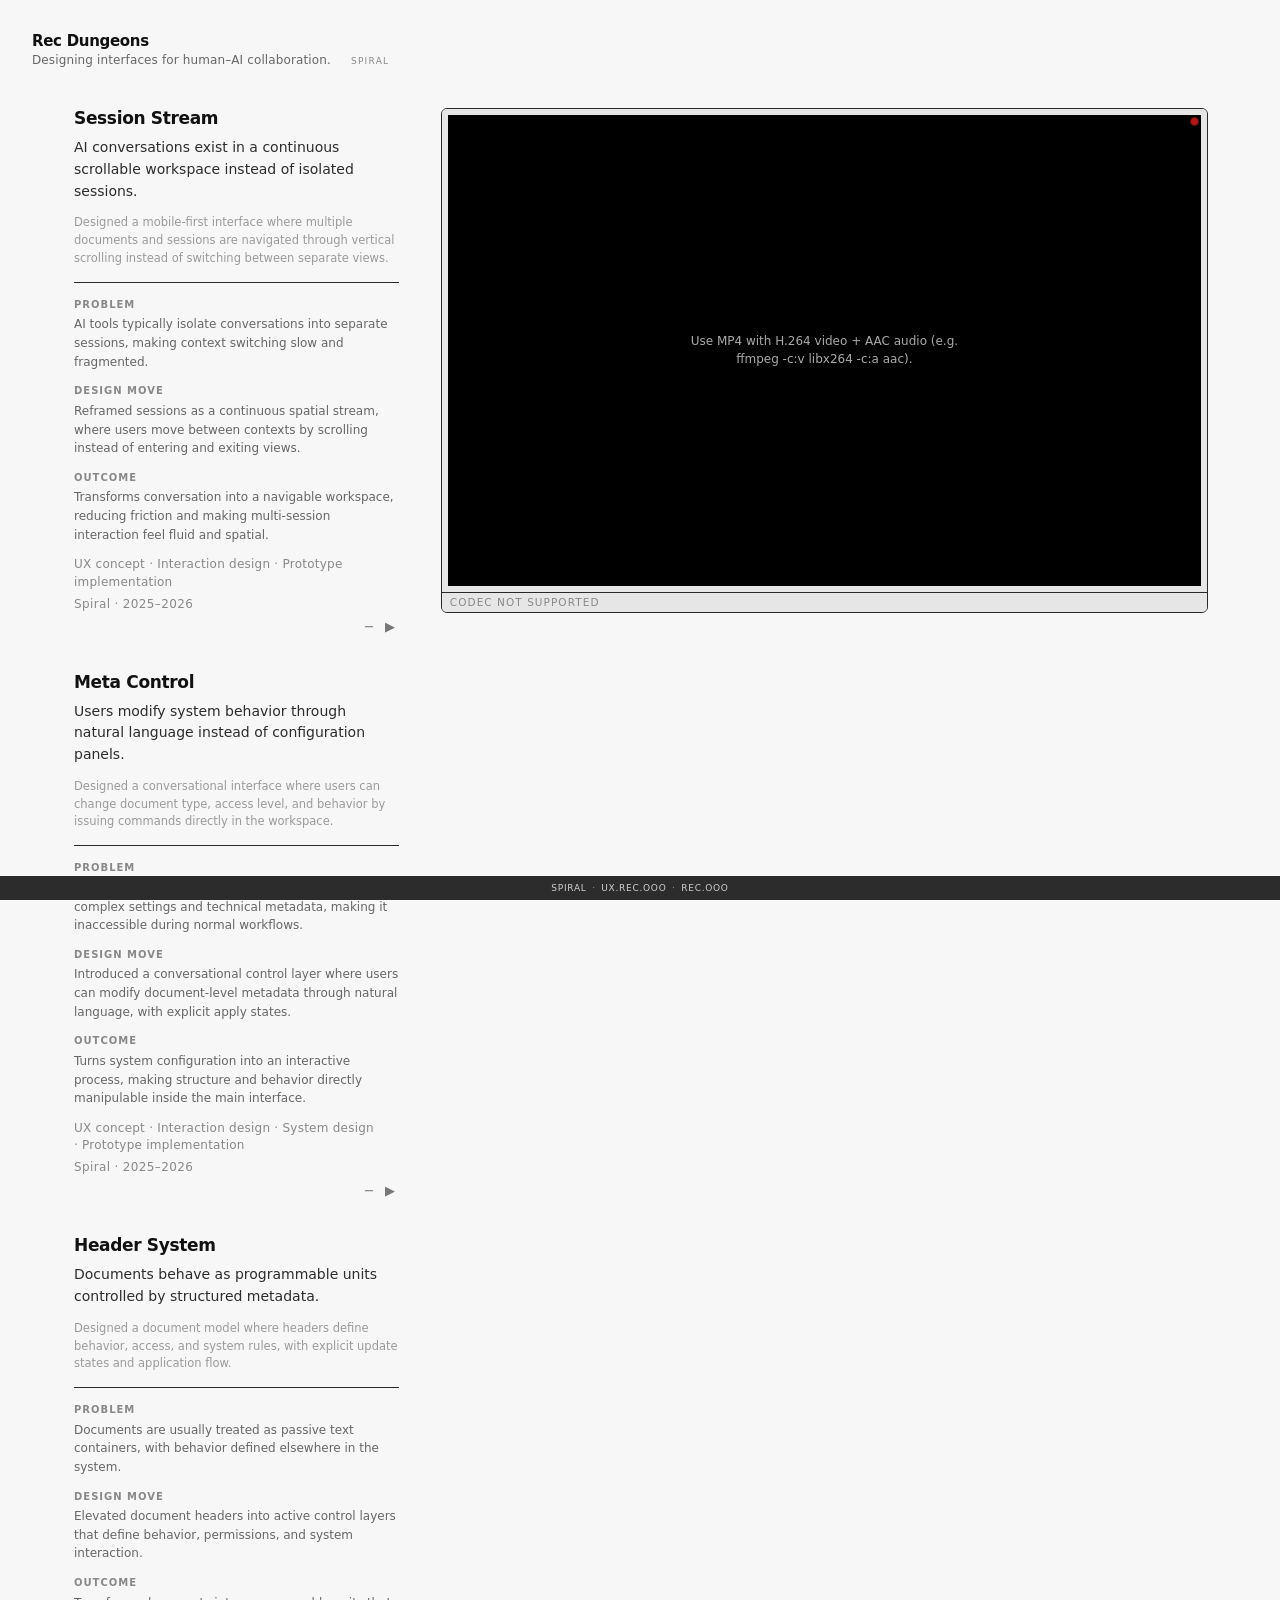
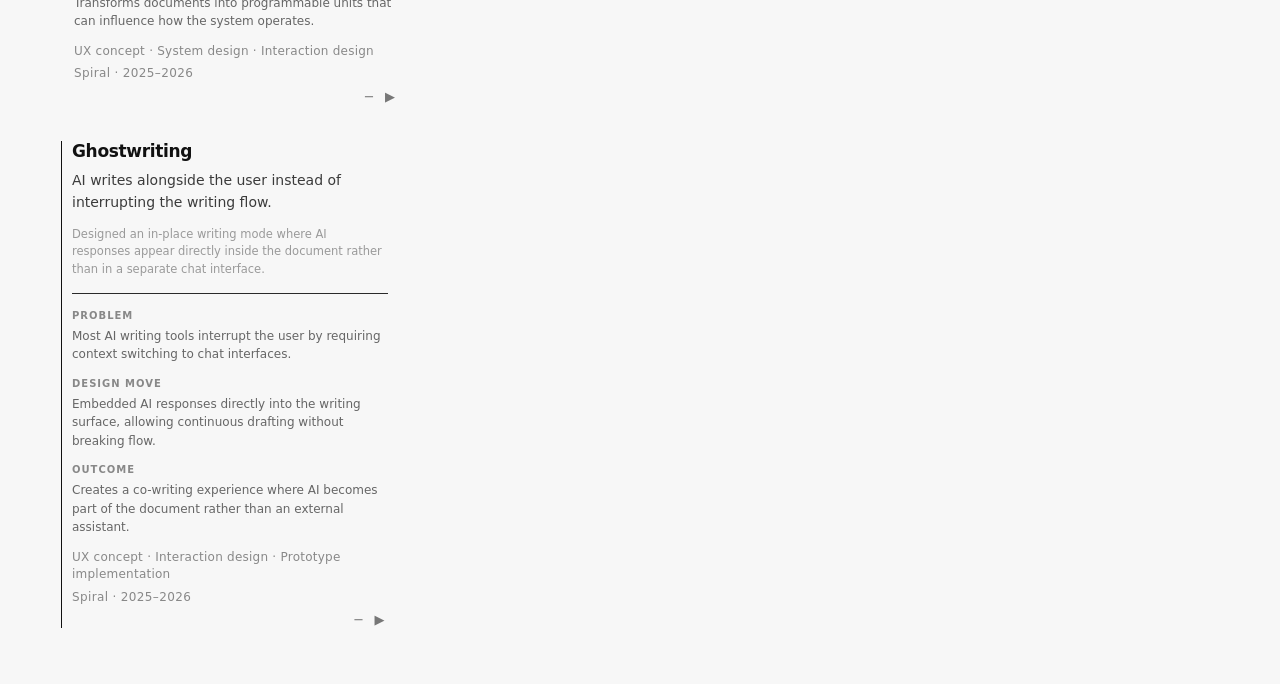
==== index.html @ caedcbce "Initial ux.rec.ooo site Made-with: Cursor" ====
<!DOCTYPE html>
<html lang="en">
<head>
  <meta charset="UTF-8">
  <meta name="viewport" content="width=device-width, initial-scale=1.0">
  <meta name="color-scheme" content="light">
  <title>ux.rec.ooo — Rec Dungeons</title>
  <meta name="description" content="Interface showcase terminal — human–AI interaction experiments.">
  <link rel="icon" type="image/png" href="uxrec32.png" media="(prefers-color-scheme: light)">
  <link rel="icon" type="image/png" href="uxrec32-light.png" media="(prefers-color-scheme: dark)">
  <link rel="icon" type="image/png" href="uxrec32.png">
  <link rel="stylesheet" href="css/portfolio.css">
</head>
<body>
  <header class="rec-hero" aria-label="Identity">
    <a class="rec-hero__link" href="https://rec.ooo/" aria-label="Go to rec.ooo">
      <h1 class="rec-hero__title">Rec Dungeons</h1>
      <div class="rec-hero__row">
        <p class="rec-hero__tagline">Designing interfaces for human–AI collaboration.</p>
        <span class="rec-hero__product">Spiral</span>
      </div>
    </a>
  </header>

  <div class="rec-root">
    <div class="rec-layout">
      <div class="rec-rail" id="rec-rail" role="list" aria-label="Selected work"></div>

      <aside class="rec-stage" aria-label="Preview">
        <div
          class="rec-display"
          id="rec-display"
          role="button"
          tabindex="0"
          data-idle="true"
          aria-label="Preview monitor. Use play on a case to start."
        >
          <span class="rec-display__signal" aria-hidden="true"></span>
          <div class="rec-display__viewport">
            <div class="rec-display__inner">
              <video
                class="rec-display__video"
                muted
                playsinline
                webkit-playsinline
                preload="auto"
                hidden></video>
              <img class="rec-display__image" alt="" hidden decoding="async" />
              <div class="rec-display__placeholder" hidden>
                <p class="rec-display__placeholder-text"></p>
              </div>
            </div>
          </div>
          <div class="rec-display__caption"></div>
        </div>
      </aside>
    </div>
  </div>

  <footer class="rec-foot" role="contentinfo">
    <nav class="rec-foot__inner" aria-label="System markers">
      <a class="rec-foot__item" href="https://spiral.ooo/">Spiral</a>
      <span class="rec-foot__dot" aria-hidden="true">·</span>
      <a class="rec-foot__item" href="https://ux.rec.ooo/">ux.rec.ooo</a>
      <span class="rec-foot__dot" aria-hidden="true">·</span>
      <a class="rec-foot__item" href="https://rec.ooo/">rec.ooo</a>
    </nav>
  </footer>

  <script src="js/portfolio.js"></script>
</body>
</html>
---- css/portfolio.css ----
/* ux.rec.ooo — AI interface observation panel
   Demo export: 1280×800, 16:10, mp4, 10–15s, under 8MB (alt 960×600). */

:root {
  --rec-bg: #f7f7f7;
  --rec-card-bg: #f2f2f2;
  --rec-card-bg-hover: #eaeaea;
  --rec-card-bg-active: #e8e8e8;
  --rec-display-gutter: #e6e6e6;
  --rec-border: #2a2a2a;
  --rec-text-primary: #111111;
  --rec-text-statement: #2c2c2c;
  --rec-text-secondary: #666666;
  --rec-text-tertiary: #9a9a9a;
  --rec-text-label: #888888;
  --rec-corner-muted: #777777;
  --rec-corner-hover: #444444;
  --rec-signal: #b31818;
  --rec-signal-ring: #5c1010;
  --rec-radius-card: 12px;
  --rec-radius-panel: 6px;
  --rec-pad-page: 32px;
  --rec-hero-pad: 32px;
  --rec-root-max: 1200px;
  --rec-foot-h: 24px;
  --rec-chrome-top: calc(var(--rec-hero-pad) + 4.75rem);
  --rec-chrome-bottom: calc(var(--rec-pad-page) + var(--rec-foot-h) + env(safe-area-inset-bottom, 0px));
  --rec-gap-cards: 36px;
  --rec-col-gap: 40px;
  --rec-card-pad: 0;
  --rec-card-pad-bottom-open: 22px;
  --rec-card-pad-x: 2px;
  --rec-corner-inset: 2px;
  --rec-display-pad: 6px;
  --rec-font: system-ui, -apple-system, BlinkMacSystemFont, "Segoe UI", Roboto, "Helvetica Neue", Arial, sans-serif;
  --rec-foot-bg: #2c2c2c;
  --rec-foot-fg: #d0d0d0;
}

*,
*::before,
*::after {
  box-sizing: border-box;
}

html {
  font-size: 16px;
  -webkit-text-size-adjust: 100%;
}

body {
  margin: 0;
  min-height: 100vh;
  overflow-x: clip;
  background: var(--rec-bg);
  color: var(--rec-text-primary);
  font-family: var(--rec-font);
  font-size: 15px;
  line-height: 1.55;
  font-weight: 400;
}

.rec-hero {
  position: fixed;
  top: var(--rec-hero-pad);
  left: var(--rec-hero-pad);
  z-index: 40;
  margin: 0;
  padding: 0;
  background: transparent;
  border: none;
  box-shadow: none;
  max-width: min(calc(100vw - var(--rec-hero-pad) * 2), 34rem);
  font-family: var(--rec-font);
}

.rec-hero__link {
  display: block;
  color: inherit;
  text-decoration: none;
}

.rec-hero__link:focus-visible {
  outline: 1px solid var(--rec-text-primary);
  outline-offset: 2px;
}

.rec-hero__title {
  margin: 0 0 2px;
  font-size: 0.9375rem;
  font-weight: 600;
  letter-spacing: -0.02em;
  line-height: 1.2;
  color: var(--rec-text-primary);
}

.rec-hero__row {
  display: flex;
  flex-wrap: wrap;
  align-items: baseline;
  justify-content: space-between;
  gap: 0.35rem 1.25rem;
}

.rec-hero__tagline {
  margin: 0;
  flex: 1 1 12rem;
  min-width: 0;
  font-size: 0.75rem;
  line-height: 1.45;
  color: var(--rec-text-secondary);
  font-weight: 400;
  letter-spacing: 0.01em;
}

.rec-hero__product {
  flex: 0 0 auto;
  margin-left: auto;
  font-size: 0.5625rem;
  font-weight: 500;
  letter-spacing: 0.14em;
  text-transform: uppercase;
  color: var(--rec-text-label);
}

.rec-root {
  min-height: 100vh;
  max-width: var(--rec-root-max);
  min-width: 0;
  margin: 0 auto;
  padding: var(--rec-chrome-top) var(--rec-pad-page) var(--rec-chrome-bottom);
  display: flex;
  flex-direction: column;
}

.rec-layout {
  display: grid;
  grid-template-columns: 3fr 7fr;
  gap: var(--rec-col-gap);
  align-items: start;
  min-width: 0;
  flex: 1;
}

.rec-rail {
  display: flex;
  flex-direction: column;
  gap: var(--rec-gap-cards);
  align-items: stretch;
}

.rec-empty {
  margin: 0;
  padding: 1rem 0;
  font-size: 13px;
  color: var(--rec-text-secondary);
}

/* Editorial case rail — no card chrome; controls bottom-right */
.rec-card {
  position: relative;
  display: flex;
  flex-direction: column;
  align-self: stretch;
  width: 100%;
  border: none;
  border-radius: 0;
  background: transparent;
  padding: 0 var(--rec-card-pad-x);
  padding-bottom: var(--rec-card-pad-bottom-open);
  text-align: left;
  font-family: var(--rec-font);
  color: var(--rec-text-primary);
  cursor: default;
  outline: none;
  transition: none;
}

.rec-card[data-collapsed="true"] {
  flex-direction: row;
  flex-wrap: nowrap;
  align-items: center;
  justify-content: space-between;
  gap: 0.5rem;
  padding-bottom: 0.35rem;
  min-height: 0;
}

.rec-card[data-collapsed="true"] .rec-card__stack {
  display: none;
}

.rec-card[data-collapsed="true"] .rec-card__title {
  margin: 0;
  flex: 1 1 auto;
  min-width: 0;
  font-size: 0.8125rem;
  font-weight: 500;
  line-height: 1.35;
  letter-spacing: -0.01em;
  text-align: left;
  display: -webkit-box;
  -webkit-line-clamp: 2;
  -webkit-box-orient: vertical;
  overflow: hidden;
}

.rec-card[data-playing="true"] {
  border-left: 1px solid var(--rec-text-primary);
  padding-left: 0.6rem;
  margin-left: calc(-1 * 0.6rem - 1px);
}

.rec-card[data-playing="true"] .rec-card__title {
  color: var(--rec-text-primary);
}

.rec-card[data-playing="true"] .rec-card__statement {
  opacity: 0.92;
}

.rec-card__title {
  margin: 0 0 8px;
  padding-right: 3.25rem;
  font-size: 1.0625rem;
  font-weight: 600;
  letter-spacing: -0.02em;
  line-height: 1.25;
  color: var(--rec-text-primary);
}

.rec-card[data-collapsed="true"] .rec-card__title {
  padding-right: 0;
}

.rec-card__stack {
  display: flex;
  flex-direction: column;
  min-width: 0;
}

.rec-card__statement {
  margin: 0 0 12px;
  font-size: 14px;
  font-weight: 400;
  line-height: 1.55;
  max-width: 420px;
  color: var(--rec-text-statement);
}

.rec-card__summary {
  margin: 0;
  font-size: 11.5px;
  font-weight: 400;
  line-height: 1.55;
  max-width: 420px;
  color: var(--rec-text-tertiary);
}

.rec-card__detail {
  flex-shrink: 0;
  margin-top: 14px;
  padding-top: 14px;
  border-top: 1px solid var(--rec-border);
  max-width: 420px;
}

.rec-card__detail-sect + .rec-card__detail-sect {
  margin-top: 0.75rem;
}

.rec-card__detail-label {
  margin: 0 0 0.2rem;
  font-size: 10px;
  font-weight: 600;
  letter-spacing: 0.1em;
  text-transform: uppercase;
  color: var(--rec-text-label);
}

.rec-card__detail-text {
  margin: 0;
  font-size: 12px;
  line-height: 1.55;
  color: var(--rec-text-secondary);
}

.rec-card__meta {
  flex-shrink: 0;
  margin-top: 12px;
  padding-right: 1.5rem;
}

.rec-card__roles {
  margin: 0;
  font-size: 12px;
  font-weight: 400;
  line-height: 1.45;
  color: var(--rec-text-label);
  max-width: 420px;
  letter-spacing: 0.02em;
}

.rec-card__ctx {
  margin: 4px 0 0;
  font-size: 12px;
  font-weight: 400;
  color: var(--rec-text-label);
  letter-spacing: 0.03em;
}

.rec-card__controls {
  position: absolute;
  right: var(--rec-corner-inset);
  bottom: 0;
  display: flex;
  flex-direction: row;
  align-items: center;
  justify-content: flex-end;
  gap: 0.2rem;
  z-index: 2;
}

.rec-card[data-collapsed="true"] .rec-card__controls {
  position: static;
  flex-shrink: 0;
  margin-left: auto;
}

.rec-card__toggle,
.rec-card__play {
  width: auto;
  min-width: 1.1rem;
  min-height: 1.1rem;
  padding: 0;
  margin: 0;
  border: none;
  border-radius: 0;
  background: transparent;
  color: var(--rec-corner-muted);
  font-family: var(--rec-font);
  font-size: 13px;
  line-height: 1;
  font-weight: 500;
  cursor: pointer;
  box-shadow: none;
}

.rec-card__toggle:hover,
.rec-card__play:hover {
  color: var(--rec-corner-hover);
}

.rec-card__toggle:focus,
.rec-card__play:focus {
  outline: none;
}

.rec-card__toggle:focus-visible,
.rec-card__play:focus-visible {
  outline: 1px solid var(--rec-corner-hover);
  outline-offset: 2px;
}

.rec-stage {
  position: sticky;
  top: var(--rec-chrome-top);
  width: 100%;
  min-width: 0;
}

.rec-display {
  position: relative;
  width: 100%;
  min-width: 0;
  --rec-monitor-ratio: 16 / 10;
  --rec-monitor-max-width: 100%;
  border: 1px solid var(--rec-border);
  border-radius: var(--rec-radius-panel);
  background: var(--rec-display-gutter);
  overflow: hidden;
  display: flex;
  flex-direction: column;
}

.rec-display[data-idle="true"] {
  cursor: default;
}

.rec-display[data-idle="false"] {
  cursor: pointer;
}

.rec-display:focus {
  outline: none;
}

.rec-display:focus-visible {
  outline: 1px solid var(--rec-text-primary);
  outline-offset: 3px;
}

/* Monitor live indicator — not a control */
.rec-display__signal {
  position: absolute;
  top: 8px;
  right: 8px;
  z-index: 4;
  width: 9px;
  height: 9px;
  border-radius: 50%;
  background: var(--rec-signal);
  border: 1px solid var(--rec-signal-ring);
  box-shadow: none;
  pointer-events: none;
}

.rec-display__viewport {
  padding: var(--rec-display-pad);
  width: 100%;
  min-width: 0;
  background: var(--rec-display-gutter);
  display: flex;
  flex-direction: column;
  align-items: center;
  justify-content: flex-start;
}

.rec-display__inner {
  /* Ratio & width driven by JS from video metadata (--rec-* on .rec-display) */
  width: min(100%, var(--rec-monitor-max-width, 100%));
  max-width: 100%;
  margin: 0 auto;
  aspect-ratio: var(--rec-monitor-ratio, 16 / 10);
  display: flex;
  align-items: center;
  justify-content: center;
  background: #000000;
  min-height: 0;
}

/* Fill ratio box */
.rec-display__video,
.rec-display__image {
  width: 100%;
  height: 100%;
  object-fit: contain;
  object-position: center;
  display: block;
  background: #000000;
  min-width: 0;
  min-height: 0;
}

/* Base portrait monitor variant: narrow shell + full inner */
.rec-display[data-orientation="portrait"] {
  width: min(40vw, 390px);
  margin-inline: auto;
}

.rec-display[data-orientation="portrait"] .rec-display__viewport {
  padding: 5px;
}

.rec-display[data-orientation="portrait"] .rec-display__inner {
  width: 100%;
  max-width: 100%;
  margin-inline: auto;
}

.rec-display[data-orientation="portrait"] .rec-display__video,
.rec-display[data-orientation="portrait"] .rec-display__image {
  width: 100%;
  height: 100%;
  object-fit: contain;
  display: block;
}

.rec-display[data-orientation="landscape"] .rec-display__inner {
  max-width: 100%;
}

.rec-display__video[hidden] {
  display: none !important;
}

.rec-display__image[hidden] {
  display: none !important;
}

.rec-display__placeholder {
  padding: 1.5rem;
  text-align: center;
  max-width: 22rem;
}

.rec-display__placeholder[hidden] {
  display: none;
}

.rec-display__placeholder-text {
  margin: 0;
  font-size: 12px;
  line-height: 1.5;
  color: #aaaaaa;
}

.rec-display__caption {
  flex-shrink: 0;
  height: 20px;
  min-height: 20px;
  padding: 0 10px 0 8px;
  border-top: 1px solid var(--rec-border);
  display: flex;
  align-items: center;
  font-size: 10.5px;
  font-weight: 500;
  color: var(--rec-text-label);
  letter-spacing: 0.1em;
  text-transform: uppercase;
  background: var(--rec-display-gutter);
  overflow: hidden;
  text-overflow: ellipsis;
  white-space: nowrap;
}

.rec-foot {
  position: fixed;
  bottom: 0;
  left: 0;
  right: 0;
  z-index: 40;
  box-sizing: border-box;
  min-height: calc(var(--rec-foot-h) + env(safe-area-inset-bottom, 0px));
  margin: 0;
  padding: 0 0.75rem env(safe-area-inset-bottom, 0px);
  background: var(--rec-foot-bg);
  color: var(--rec-foot-fg);
  border: none;
  box-shadow: none;
  display: flex;
  align-items: center;
  justify-content: center;
  font-family: var(--rec-font);
}

.rec-foot__inner {
  display: flex;
  flex-wrap: nowrap;
  align-items: center;
  justify-content: center;
  gap: 0.35rem;
  font-size: 0.5625rem;
  font-weight: 500;
  letter-spacing: 0.08em;
  text-transform: uppercase;
  line-height: 1;
  white-space: nowrap;
  overflow: hidden;
  text-overflow: ellipsis;
  max-width: 100%;
}

.rec-foot__item {
  color: inherit;
  text-decoration: none;
  flex-shrink: 0;
}

.rec-foot__item:focus-visible {
  outline: 1px solid var(--rec-foot-fg);
  outline-offset: 2px;
}

.rec-foot__dot {
  flex-shrink: 0;
  opacity: 0.65;
  user-select: none;
}

@media (max-width: 1139px) {
  :root {
    --rec-col-gap: 22px;
    --rec-gap-cards: 22px;
  }

  .rec-layout {
    grid-template-columns: 1fr;
    min-width: 0;
  }

  .rec-stage {
    position: sticky;
    top: calc(var(--rec-hero-pad) + 3.25rem);
    order: -1;
    z-index: 24;
    width: 100%;
    min-width: 0;
    margin: 0 auto 16px;
    padding-bottom: 8px;
    background: var(--rec-bg);
  }

  /* Shrink shell first (not only inner) */
  .rec-display {
    width: min(78vw, 760px);
    margin-inline: auto;
  }

  .rec-display__viewport {
    width: 100%;
    min-width: 0;
    padding: 6px;
  }

  .rec-display__inner {
    width: 100%;
    max-width: 100%;
    margin-inline: auto;
    aspect-ratio: var(--rec-monitor-ratio, 16 / 10);
  }

  .rec-display[data-orientation="landscape"] .rec-display__inner {
    width: 100%;
    max-width: 100%;
  }

  .rec-display[data-orientation="portrait"] {
    width: min(48vw, 340px);
    margin-inline: auto;
  }

  .rec-display[data-orientation="portrait"] .rec-display__inner {
    width: 100%;
    max-width: 100%;
  }

  .rec-rail {
    margin-top: 8px;
  }

  .rec-card[data-collapsed="true"] {
    flex-wrap: wrap;
    row-gap: 0.25rem;
  }

  .rec-card[data-collapsed="true"] .rec-card__controls {
    width: 100%;
    justify-content: flex-end;
    margin-left: 0;
  }

  .rec-card__controls {
    gap: 0.15rem;
  }

  .rec-foot__inner {
    white-space: normal;
    text-align: center;
    line-height: 1.35;
  }
}

@media (max-width: 768px) {
  :root {
    --rec-pad-page: 18px;
    --rec-col-gap: 16px;
    --rec-gap-cards: 16px;
    --rec-chrome-top: calc(var(--rec-hero-pad) + 2.2rem);
  }

  .rec-root {
    padding-left: var(--rec-pad-page);
    padding-right: var(--rec-pad-page);
  }

  .rec-hero {
    top: 2px;
    left: 2px;
    right: 2px;
    max-width: none;
  }

  .rec-hero__link {
    display: flex;
    align-items: center;
    gap: 6px;
    flex-wrap: nowrap;
    min-width: 0;
  }

  .rec-hero__title {
    margin: 0;
    font-size: 0.78rem;
    line-height: 1.2;
    white-space: nowrap;
    flex: 0 0 auto;
  }

  .rec-hero__row {
    display: flex;
    align-items: center;
    justify-content: flex-start;
    flex-wrap: nowrap;
    gap: 6px;
    min-width: 0;
    flex: 1 1 auto;
  }

  .rec-hero__tagline {
    font-size: 0.63rem;
    line-height: 1.2;
    white-space: nowrap;
    overflow: hidden;
    text-overflow: ellipsis;
    flex: 1 1 auto;
  }

  .rec-hero__product {
    margin-left: 0;
    font-size: 0.5rem;
    letter-spacing: 0.1em;
    flex: 0 0 auto;
    white-space: nowrap;
  }

  .rec-stage {
    top: calc(var(--rec-hero-pad) + 1.7rem);
    margin-bottom: 10px;
  }

  .rec-display {
    width: min(88vw, 520px);
  }

  .rec-display__viewport {
    padding: 6px;
  }

  .rec-display[data-orientation="landscape"] .rec-display__inner {
    width: 100%;
    max-width: 100%;
  }

  .rec-display[data-orientation="portrait"] {
    width: min(54vw, 280px);
  }

  .rec-display[data-orientation="portrait"] .rec-display__inner {
    width: 100%;
    max-width: 100%;
  }
}

@media (max-width: 640px) {
  :root {
    --rec-pad-page: 12px;
    --rec-chrome-top: calc(var(--rec-hero-pad) + 2rem);
  }

  .rec-stage {
    top: calc(var(--rec-hero-pad) + 1.5rem);
  }

  .rec-display {
    width: min(92vw, 440px);
  }

  .rec-display[data-orientation="portrait"] .rec-display__inner {
    width: 100%;
    max-width: 100%;
  }

  .rec-display[data-orientation="portrait"] {
    width: min(58vw, 250px);
  }
}
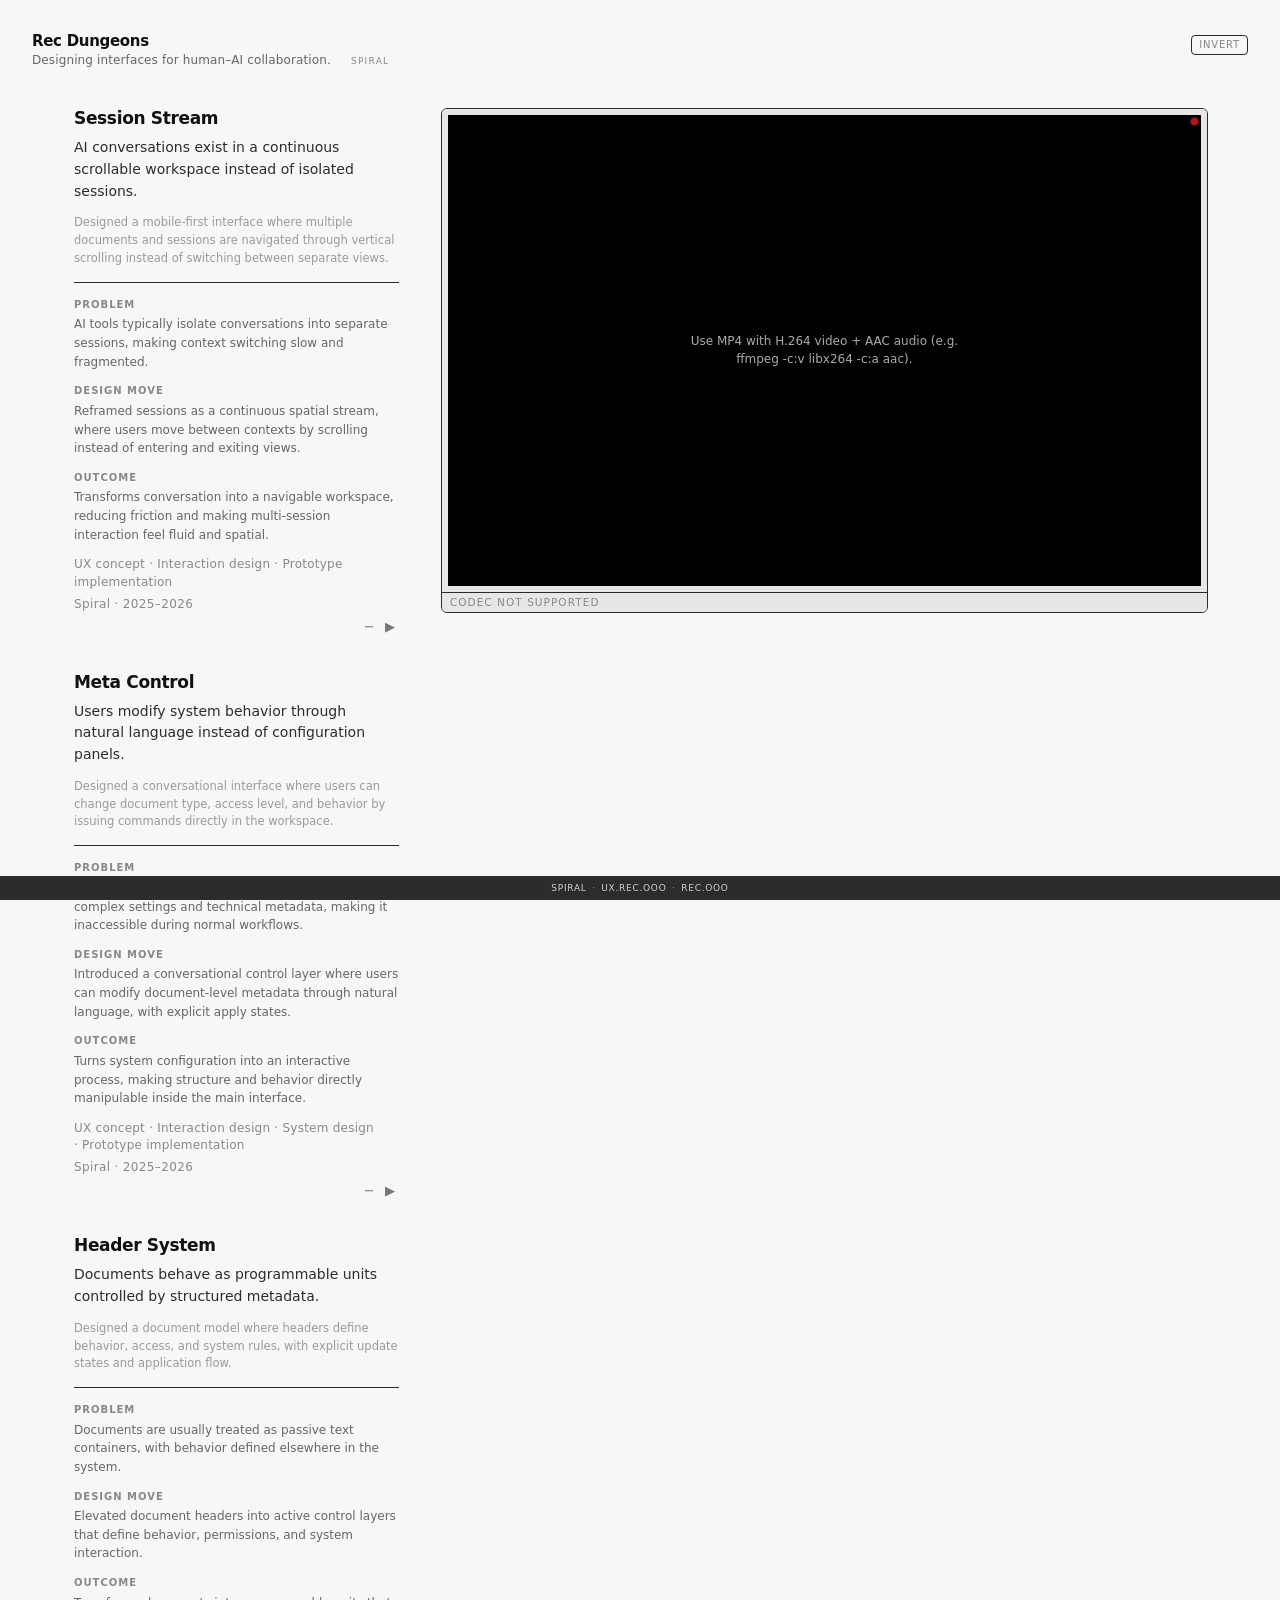
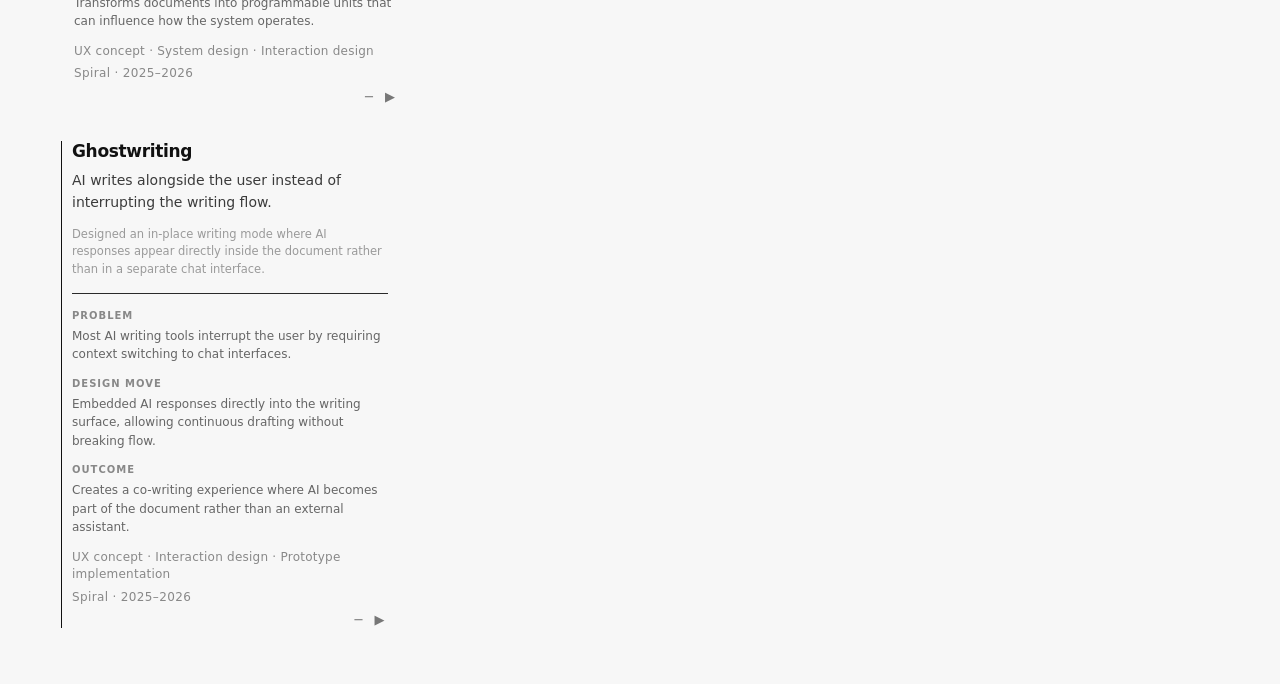
==== commit 5d2e536b: "Update Rec's ux" ====
--- a/index.html
+++ b/index.html
@@ -21,6 +21,10 @@
       </div>
     </a>
   </header>
+
+  <div class="rec-util" aria-label="Page utilities">
+    <button type="button" id="rec-invert-toggle" class="rec-util__btn" aria-pressed="false">Invert</button>
+  </div>
 
   <div class="rec-root">
     <div class="rec-layout">
--- a/css/portfolio.css
+++ b/css/portfolio.css
@@ -37,6 +37,24 @@
   --rec-foot-fg: #d0d0d0;
 }
 
+body[data-theme="dark"] {
+  --rec-bg: #111111;
+  --rec-card-bg: #171717;
+  --rec-card-bg-hover: #202020;
+  --rec-card-bg-active: #232323;
+  --rec-display-gutter: #181818;
+  --rec-border: #9a9a9a;
+  --rec-text-primary: #f2f2f2;
+  --rec-text-statement: #e8e8e8;
+  --rec-text-secondary: #b7b7b7;
+  --rec-text-tertiary: #9a9a9a;
+  --rec-text-label: #8d8d8d;
+  --rec-corner-muted: #c7c7c7;
+  --rec-corner-hover: #ffffff;
+  --rec-foot-bg: #000000;
+  --rec-foot-fg: #bdbdbd;
+}
+
 *,
 *::before,
 *::after {
@@ -81,6 +99,37 @@
 }
 
 .rec-hero__link:focus-visible {
+  outline: 1px solid var(--rec-text-primary);
+  outline-offset: 2px;
+}
+
+.rec-util {
+  position: fixed;
+  top: var(--rec-hero-pad);
+  right: var(--rec-hero-pad);
+  z-index: 42;
+}
+
+.rec-util__btn {
+  border: 1px solid var(--rec-border);
+  background: transparent;
+  color: var(--rec-text-label);
+  font-family: var(--rec-font);
+  font-size: 10px;
+  letter-spacing: 0.08em;
+  text-transform: uppercase;
+  line-height: 1;
+  padding: 4px 7px;
+  border-radius: 4px;
+  cursor: pointer;
+}
+
+.rec-util__btn:hover,
+.rec-util__btn[aria-pressed="true"] {
+  color: var(--rec-text-primary);
+}
+
+.rec-util__btn:focus-visible {
   outline: 1px solid var(--rec-text-primary);
   outline-offset: 2px;
 }
@@ -681,6 +730,16 @@
     max-width: none;
   }
 
+  .rec-util {
+    top: 2px;
+    right: 2px;
+  }
+
+  .rec-util__btn {
+    font-size: 9px;
+    padding: 3px 6px;
+  }
+
   .rec-hero__link {
     display: flex;
     align-items: center;
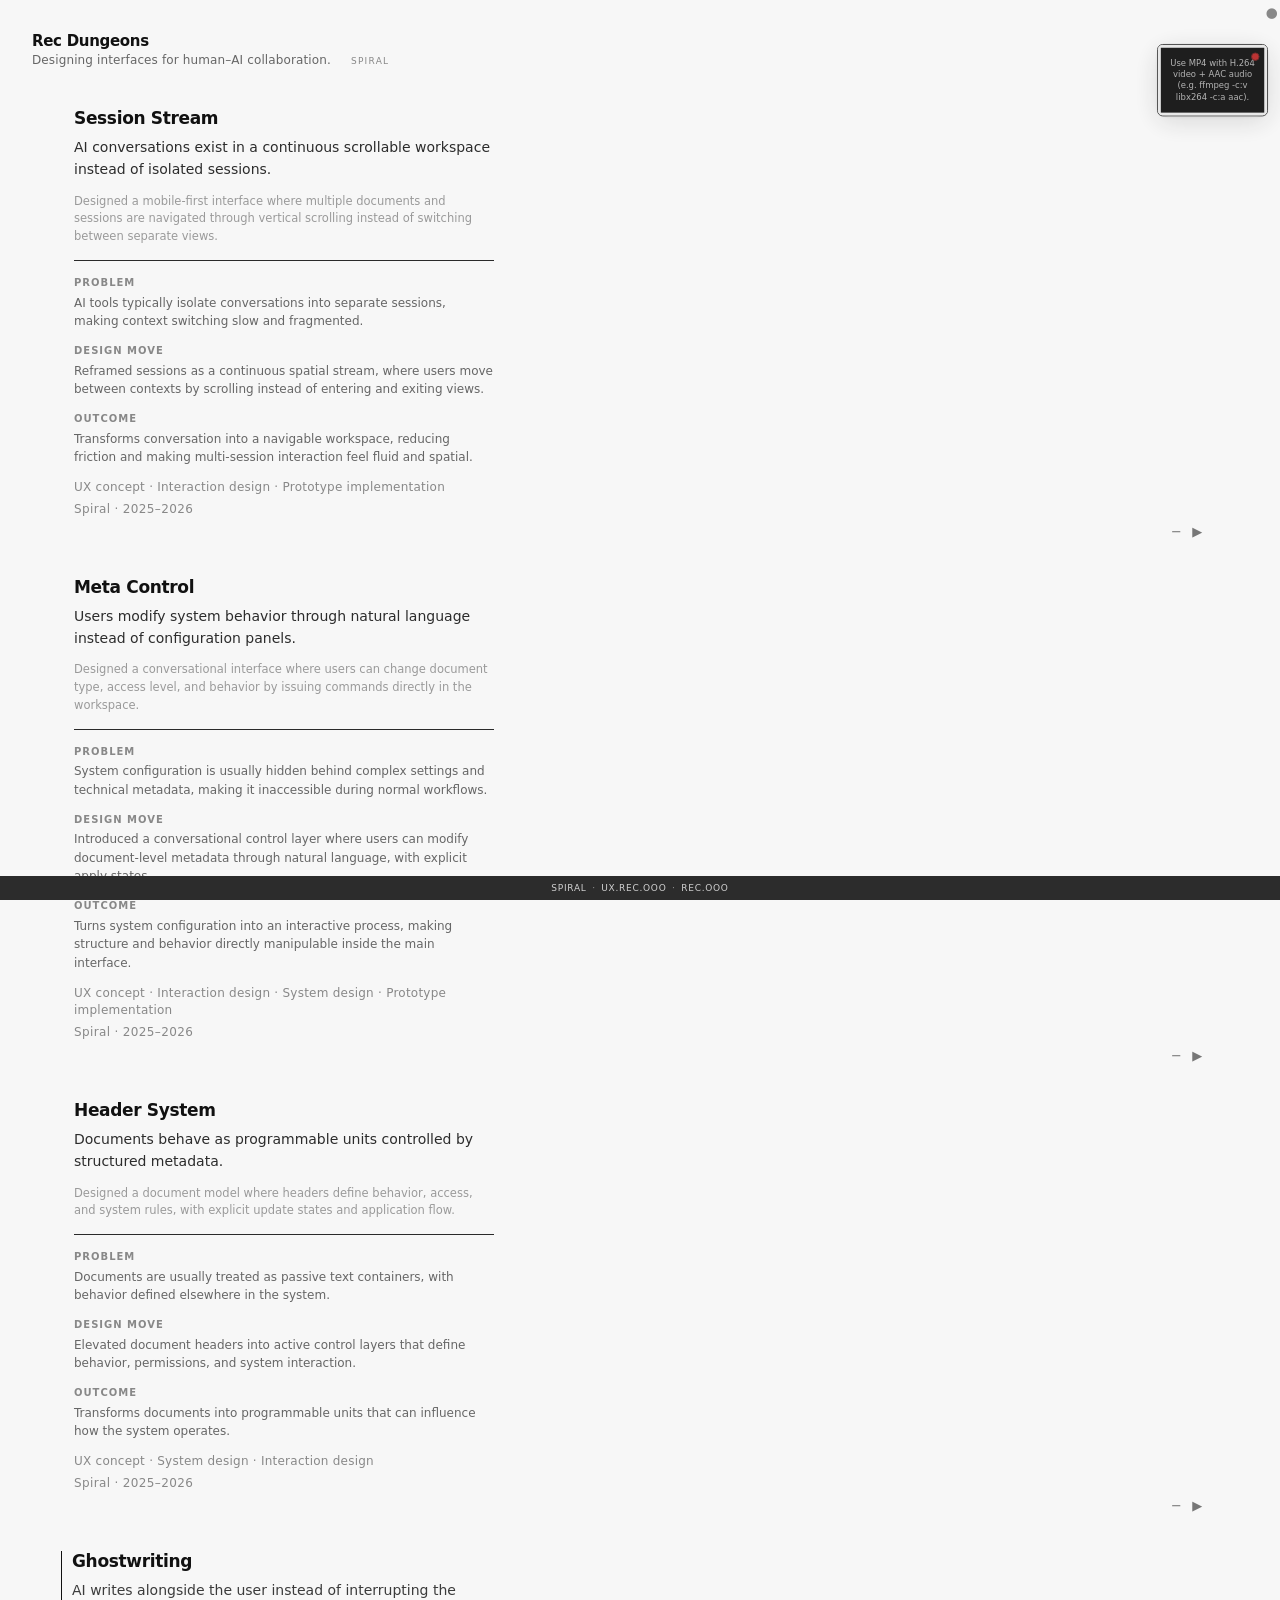
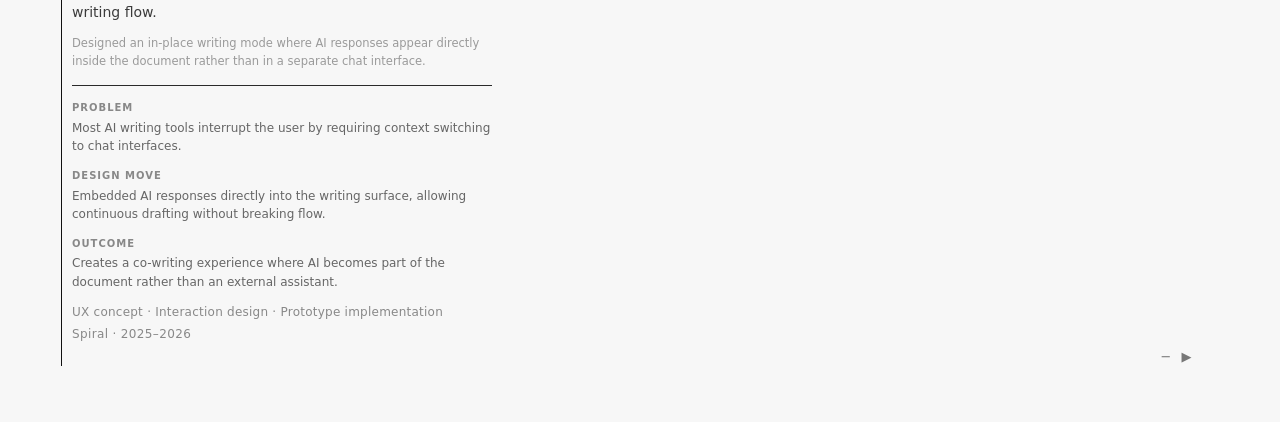
==== commit 025439e0: "Update Rec's ux" ====
--- a/index.html
+++ b/index.html
@@ -30,34 +30,42 @@
     <div class="rec-layout">
       <div class="rec-rail" id="rec-rail" role="list" aria-label="Selected work"></div>
 
-      <aside class="rec-stage" aria-label="Preview">
-        <div
-          class="rec-display"
-          id="rec-display"
-          role="button"
-          tabindex="0"
-          data-idle="true"
-          aria-label="Preview monitor. Use play on a case to start."
-        >
-          <span class="rec-display__signal" aria-hidden="true"></span>
-          <div class="rec-display__viewport">
-            <div class="rec-display__inner">
-              <video
-                class="rec-display__video"
-                muted
-                playsinline
-                webkit-playsinline
-                preload="auto"
-                hidden></video>
-              <img class="rec-display__image" alt="" hidden decoding="async" />
-              <div class="rec-display__placeholder" hidden>
-                <p class="rec-display__placeholder-text"></p>
+      <div class="rec-dock" id="rec-dock" data-expanded="false">
+        <button
+          type="button"
+          class="rec-dock__backdrop"
+          id="rec-dock-backdrop"
+          aria-label="Close preview"
+          tabindex="-1"></button>
+        <aside class="rec-stage" aria-label="Preview">
+          <div
+            class="rec-display"
+            id="rec-display"
+            role="button"
+            tabindex="0"
+            data-idle="true"
+            aria-label="Preview monitor. Use play on a case to start."
+          >
+            <span class="rec-display__signal" aria-hidden="true"></span>
+            <div class="rec-display__viewport">
+              <div class="rec-display__inner">
+                <video
+                  class="rec-display__video"
+                  muted
+                  playsinline
+                  webkit-playsinline
+                  preload="auto"
+                  hidden></video>
+                <img class="rec-display__image" alt="" hidden decoding="async" />
+                <div class="rec-display__placeholder" hidden>
+                  <p class="rec-display__placeholder-text"></p>
+                </div>
               </div>
             </div>
+            <div class="rec-display__caption"></div>
           </div>
-          <div class="rec-display__caption"></div>
-        </div>
-      </aside>
+        </aside>
+      </div>
     </div>
   </div>
 
--- a/css/portfolio.css
+++ b/css/portfolio.css
@@ -105,22 +105,24 @@
 
 .rec-util {
   position: fixed;
-  top: var(--rec-hero-pad);
-  right: var(--rec-hero-pad);
-  z-index: 42;
+  top: 2px;
+  left: auto;
+  right: 2px;
+  bottom: auto;
+  z-index: 45;
 }
 
 .rec-util__btn {
-  border: 1px solid var(--rec-border);
+  border: none;
   background: transparent;
   color: var(--rec-text-label);
   font-family: var(--rec-font);
-  font-size: 10px;
-  letter-spacing: 0.08em;
-  text-transform: uppercase;
+  font-size: 12px;
+  letter-spacing: 0;
+  text-transform: none;
   line-height: 1;
-  padding: 4px 7px;
-  border-radius: 4px;
+  padding: 0;
+  border-radius: 0;
   cursor: pointer;
 }
 
@@ -189,6 +191,15 @@
   align-items: start;
   min-width: 0;
   flex: 1;
+}
+
+/* Dock wrapper: grid sees rail + stage only (below 1140px). */
+.rec-dock {
+  display: contents;
+}
+
+.rec-dock__backdrop {
+  display: none;
 }
 
 .rec-rail {
@@ -503,18 +514,26 @@
 
 /* Base portrait monitor variant: narrow shell + full inner */
 .rec-display[data-orientation="portrait"] {
-  width: min(40vw, 390px);
+  width: min(36vw, 351px);
   margin-inline: auto;
+  background: transparent;
+  border-color: transparent;
+  overflow: visible;
 }
 
 .rec-display[data-orientation="portrait"] .rec-display__viewport {
-  padding: 5px;
+  padding: 0;
+  background: transparent;
 }
 
 .rec-display[data-orientation="portrait"] .rec-display__inner {
   width: 100%;
   max-width: 100%;
   margin-inline: auto;
+  border: 1px solid var(--rec-border);
+  border-radius: 10px;
+  overflow: hidden;
+  box-shadow: 0 1px 4px rgb(0 0 0 / 0.08);
 }
 
 .rec-display[data-orientation="portrait"] .rec-display__video,
@@ -523,6 +542,10 @@
   height: 100%;
   object-fit: contain;
   display: block;
+}
+
+.rec-display[data-orientation="portrait"] .rec-display__caption {
+  margin-top: 2px;
 }
 
 .rec-display[data-orientation="landscape"] .rec-display__inner {
@@ -627,6 +650,129 @@
   user-select: none;
 }
 
+/* Desktop: floating mini preview docked under theme control; expand to center overlay. */
+@media (min-width: 1140px) {
+  .rec-layout {
+    grid-template-columns: 1fr;
+    grid-template-rows: auto;
+  }
+
+  .rec-rail {
+    grid-column: 1;
+    grid-row: 1;
+  }
+
+  .rec-dock {
+    display: block;
+    position: fixed;
+    inset: 0;
+    z-index: 42;
+    pointer-events: none;
+    grid-column: 1;
+    grid-row: 1;
+    align-self: start;
+    justify-self: stretch;
+  }
+
+  .rec-dock__backdrop {
+    display: block;
+    position: absolute;
+    inset: 0;
+    z-index: 1;
+    margin: 0;
+    padding: 0;
+    border: none;
+    border-radius: 0;
+    background: rgb(0 0 0 / 0.26);
+    cursor: default;
+    opacity: 0;
+    visibility: hidden;
+    transition:
+      opacity 0.28s ease-in-out,
+      visibility 0.28s ease-in-out;
+    pointer-events: none;
+  }
+
+  .rec-dock[data-expanded="true"] .rec-dock__backdrop {
+    opacity: 1;
+    visibility: visible;
+    pointer-events: auto;
+  }
+
+  .rec-dock .rec-stage {
+    position: absolute;
+    z-index: 2;
+    top: 2.75rem;
+    right: 12px;
+    left: auto;
+    width: 118px;
+    max-width: min(118px, 16vw);
+    min-width: 0;
+    margin: 0;
+    padding: 0;
+    pointer-events: auto;
+    transform-origin: top right;
+    transform: translate3d(0, 0, 0) scale(0.94);
+    opacity: 0.88;
+    transition:
+      top 0.28s ease-in-out,
+      right 0.28s ease-in-out,
+      left 0.28s ease-in-out,
+      width 0.28s ease-in-out,
+      max-width 0.28s ease-in-out,
+      transform 0.28s ease-in-out,
+      opacity 0.2s ease-in-out;
+    box-shadow:
+      0 6px 28px rgb(0 0 0 / 0.14),
+      0 1px 4px rgb(0 0 0 / 0.08);
+    border-radius: 12px;
+    background: transparent;
+  }
+
+  .rec-dock:not([data-expanded="true"]) .rec-stage:hover {
+    opacity: 1;
+  }
+
+  .rec-dock[data-expanded="true"] .rec-stage {
+    top: 50%;
+    left: 50%;
+    right: auto;
+    width: min(72vw, 680px);
+    max-width: min(72vw, 680px);
+    transform: translate3d(-50%, -50%, 0) scale(1);
+    opacity: 1;
+  }
+
+  .rec-dock[data-expanded="true"] .rec-stage:has(.rec-display[data-orientation="portrait"]) {
+    width: min(44vw, 380px);
+    max-width: min(44vw, 380px);
+  }
+
+  .rec-dock:not([data-expanded="true"]) .rec-display[data-orientation="portrait"] {
+    width: 100%;
+    max-width: 100%;
+    margin-inline: 0;
+  }
+
+  .rec-dock:not([data-expanded="true"]) .rec-display__caption {
+    display: none;
+  }
+
+  .rec-dock:not([data-expanded="true"]) .rec-display__viewport {
+    padding: 3px;
+  }
+
+  .rec-dock:not([data-expanded="true"]) .rec-display__placeholder {
+    padding: 0.5rem;
+    max-width: none;
+  }
+
+  .rec-dock:not([data-expanded="true"]) .rec-display__placeholder-text {
+    font-size: 9px;
+    line-height: 1.35;
+  }
+}
+
 @media (max-width: 1139px) {
   :root {
     --rec-col-gap: 22px;
@@ -647,7 +793,7 @@
     min-width: 0;
     margin: 0 auto 16px;
     padding-bottom: 8px;
-    background: var(--rec-bg);
+    background: transparent;
   }
 
   /* Shrink shell first (not only inner) */
@@ -731,13 +877,10 @@
   }
 
   .rec-util {
-    top: 2px;
+    top: 16px;
     right: 2px;
-  }
-
-  .rec-util__btn {
-    font-size: 9px;
-    padding: 3px 6px;
+    left: auto;
+    bottom: auto;
   }
 
   .rec-hero__link {
@@ -821,6 +964,11 @@
     top: calc(var(--rec-hero-pad) + 1.5rem);
   }
 
+  .rec-util {
+    top: 15px;
+    right: 2px;
+  }
+
   .rec-display {
     width: min(92vw, 440px);
   }
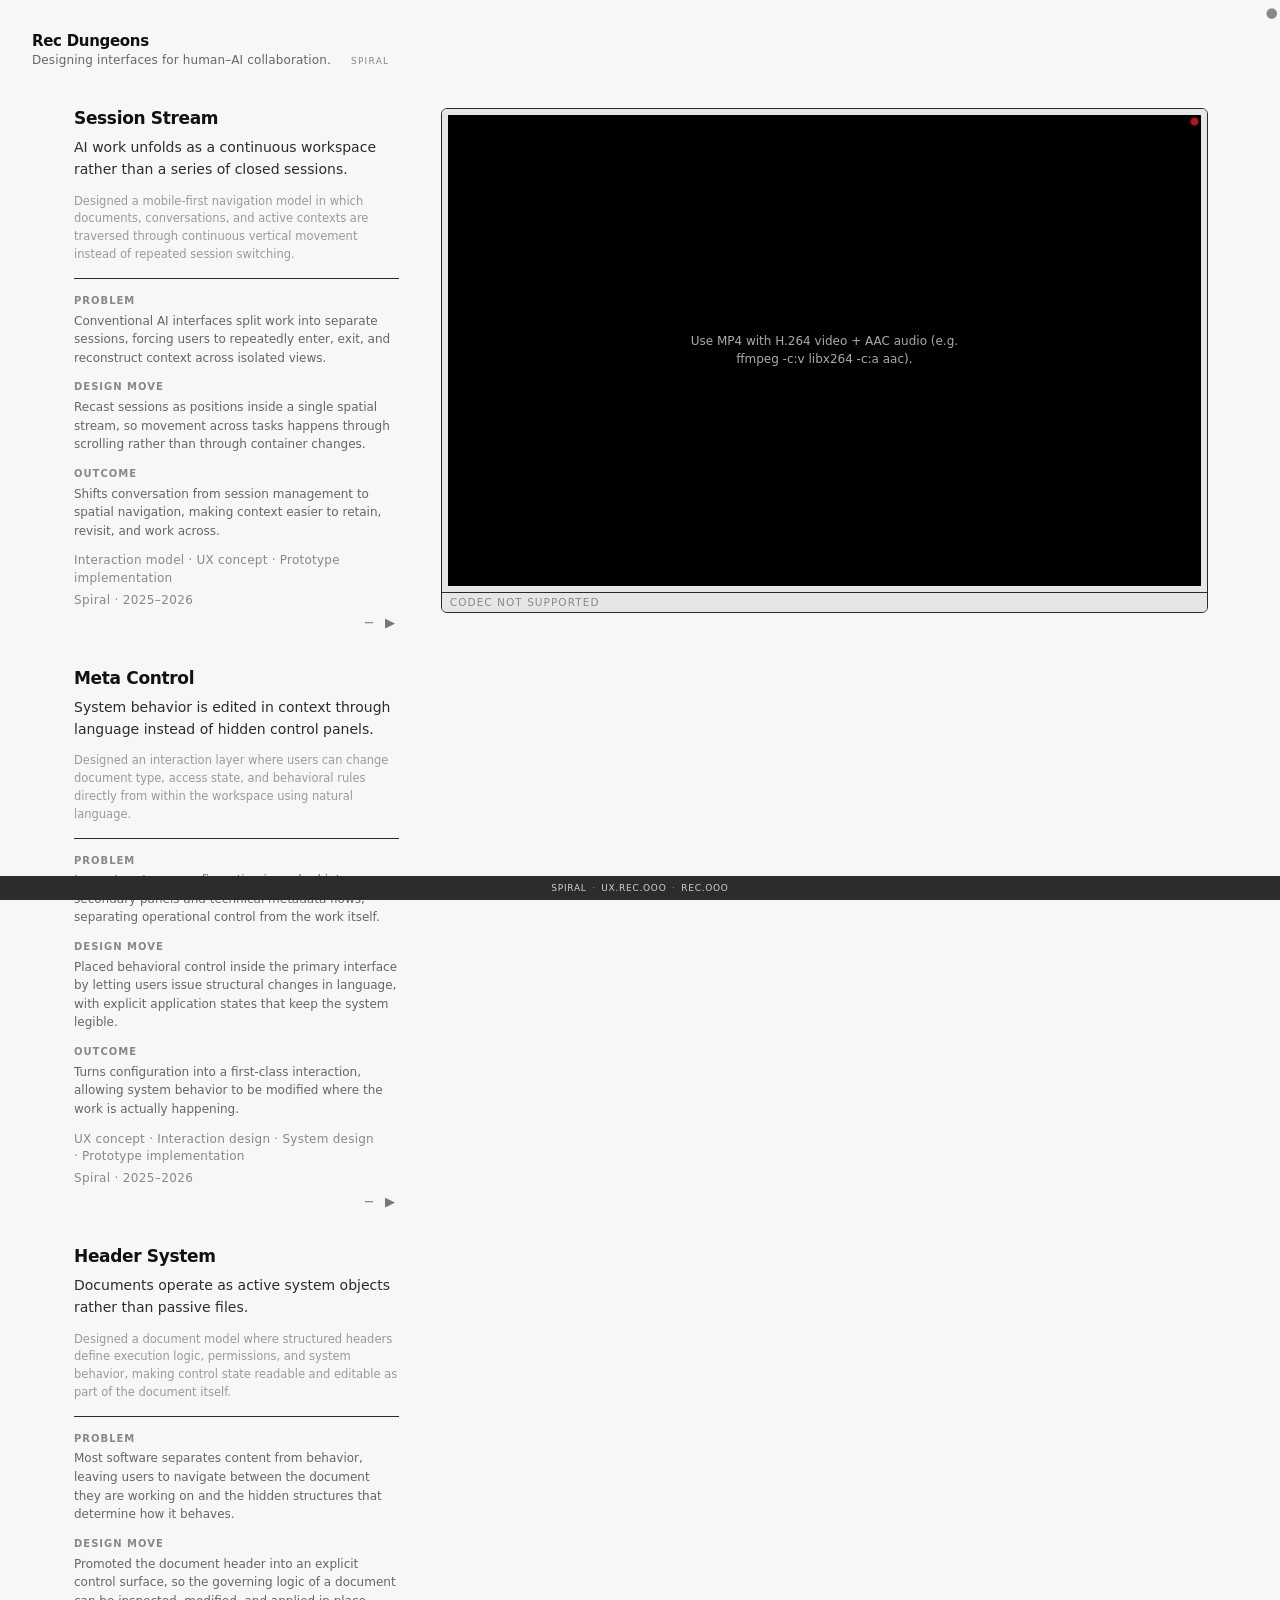
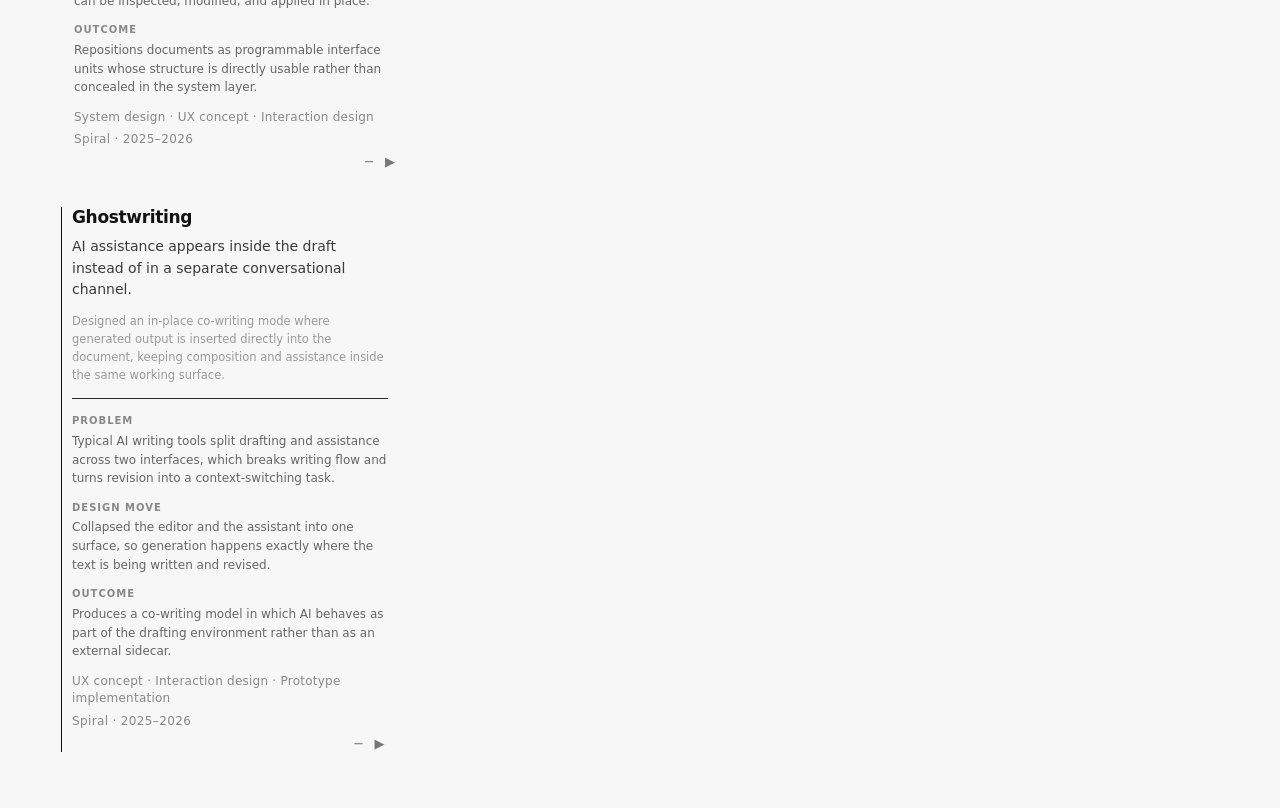
==== commit f46a6230: "Update Rec's ux" ====
--- a/index.html
+++ b/index.html
@@ -46,7 +46,13 @@
             data-idle="true"
             aria-label="Preview monitor. Use play on a case to start."
           >
-            <span class="rec-display__signal" aria-hidden="true"></span>
+            <button
+              type="button"
+              class="rec-display__signal"
+              id="rec-display-signal"
+              aria-label="Video signal"
+              title=""
+              disabled></button>
             <div class="rec-display__viewport">
               <div class="rec-display__inner">
                 <video
--- a/css/portfolio.css
+++ b/css/portfolio.css
@@ -460,7 +460,7 @@
   outline-offset: 3px;
 }
 
-/* Monitor live indicator — not a control */
+/* Monitor signal — power / video output toggle (small hit target, same look) */
 .rec-display__signal {
   position: absolute;
   top: 8px;
@@ -468,11 +468,43 @@
   z-index: 4;
   width: 9px;
   height: 9px;
+  padding: 0;
+  margin: 0;
   border-radius: 50%;
   background: var(--rec-signal);
   border: 1px solid var(--rec-signal-ring);
   box-shadow: none;
+  cursor: pointer;
+  appearance: none;
+  -webkit-appearance: none;
+  font: inherit;
+  line-height: 0;
+  pointer-events: auto;
+  transition: none;
+}
+
+.rec-display__signal:hover:not(:disabled) {
+  filter: brightness(1.12);
+}
+
+.rec-display__signal:focus {
+  outline: none;
+}
+
+.rec-display__signal:focus-visible {
+  outline: 1px solid var(--rec-text-primary);
+  outline-offset: 2px;
+}
+
+.rec-display__signal:disabled {
+  cursor: default;
+  opacity: 0.45;
   pointer-events: none;
+}
+
+.rec-display[data-power-off="true"] .rec-display__signal:not(:disabled) {
+  opacity: 0.55;
+  filter: grayscale(0.35);
 }
 
 .rec-display__viewport {
@@ -650,129 +682,6 @@
   user-select: none;
 }
 
-/* Desktop: floating mini preview docked under theme control; expand to center overlay. */
-@media (min-width: 1140px) {
-  .rec-layout {
-    grid-template-columns: 1fr;
-    grid-template-rows: auto;
-  }
-
-  .rec-rail {
-    grid-column: 1;
-    grid-row: 1;
-  }
-
-  .rec-dock {
-    display: block;
-    position: fixed;
-    inset: 0;
-    z-index: 42;
-    pointer-events: none;
-    grid-column: 1;
-    grid-row: 1;
-    align-self: start;
-    justify-self: stretch;
-  }
-
-  .rec-dock__backdrop {
-    display: block;
-    position: absolute;
-    inset: 0;
-    z-index: 1;
-    margin: 0;
-    padding: 0;
-    border: none;
-    border-radius: 0;
-    background: rgb(0 0 0 / 0.26);
-    cursor: default;
-    opacity: 0;
-    visibility: hidden;
-    transition:
-      opacity 0.28s ease-in-out,
-      visibility 0.28s ease-in-out;
-    pointer-events: none;
-  }
-
-  .rec-dock[data-expanded="true"] .rec-dock__backdrop {
-    opacity: 1;
-    visibility: visible;
-    pointer-events: auto;
-  }
-
-  .rec-dock .rec-stage {
-    position: absolute;
-    z-index: 2;
-    top: 2.75rem;
-    right: 12px;
-    left: auto;
-    width: 118px;
-    max-width: min(118px, 16vw);
-    min-width: 0;
-    margin: 0;
-    padding: 0;
-    pointer-events: auto;
-    transform-origin: top right;
-    transform: translate3d(0, 0, 0) scale(0.94);
-    opacity: 0.88;
-    transition:
-      top 0.28s ease-in-out,
-      right 0.28s ease-in-out,
-      left 0.28s ease-in-out,
-      width 0.28s ease-in-out,
-      max-width 0.28s ease-in-out,
-      transform 0.28s ease-in-out,
-      opacity 0.2s ease-in-out;
-    box-shadow:
-      0 6px 28px rgb(0 0 0 / 0.14),
-      0 1px 4px rgb(0 0 0 / 0.08);
-    border-radius: 12px;
-    background: transparent;
-  }
-
-  .rec-dock:not([data-expanded="true"]) .rec-stage:hover {
-    opacity: 1;
-  }
-
-  .rec-dock[data-expanded="true"] .rec-stage {
-    top: 50%;
-    left: 50%;
-    right: auto;
-    width: min(72vw, 680px);
-    max-width: min(72vw, 680px);
-    transform: translate3d(-50%, -50%, 0) scale(1);
-    opacity: 1;
-  }
-
-  .rec-dock[data-expanded="true"] .rec-stage:has(.rec-display[data-orientation="portrait"]) {
-    width: min(44vw, 380px);
-    max-width: min(44vw, 380px);
-  }
-
-  .rec-dock:not([data-expanded="true"]) .rec-display[data-orientation="portrait"] {
-    width: 100%;
-    max-width: 100%;
-    margin-inline: 0;
-  }
-
-  .rec-dock:not([data-expanded="true"]) .rec-display__caption {
-    display: none;
-  }
-
-  .rec-dock:not([data-expanded="true"]) .rec-display__viewport {
-    padding: 3px;
-  }
-
-  .rec-dock:not([data-expanded="true"]) .rec-display__placeholder {
-    padding: 0.5rem;
-    max-width: none;
-  }
-
-  .rec-dock:not([data-expanded="true"]) .rec-display__placeholder-text {
-    font-size: 9px;
-    line-height: 1.35;
-  }
-}
-
 @media (max-width: 1139px) {
   :root {
     --rec-col-gap: 22px;
@@ -849,6 +758,96 @@
     gap: 0.15rem;
   }
 
+  /*
+   * Mobile + portrait video only: corner mini preview + tap to expand (backdrop).
+   * Desktop never sets data-dock-float; landscape mobile keeps inline sticky preview above.
+   * No transitions; .rec-display keeps the standard panel border/radius from base rules.
+   */
+  .rec-dock[data-dock-float="true"] {
+    display: block;
+    position: fixed;
+    inset: 0;
+    z-index: 42;
+    pointer-events: none;
+  }
+
+  .rec-dock[data-dock-float="true"] .rec-dock__backdrop {
+    display: block;
+    position: absolute;
+    inset: 0;
+    z-index: 1;
+    margin: 0;
+    padding: 0;
+    border: none;
+    border-radius: 0;
+    background: rgb(0 0 0 / 0.26);
+    cursor: pointer;
+    opacity: 0;
+    visibility: hidden;
+    pointer-events: none;
+    transition: none;
+  }
+
+  .rec-dock[data-dock-float="true"][data-expanded="true"] .rec-dock__backdrop {
+    opacity: 1;
+    visibility: visible;
+    pointer-events: auto;
+  }
+
+  .rec-dock[data-dock-float="true"] .rec-stage {
+    position: absolute;
+    z-index: 2;
+    top: calc(var(--rec-chrome-top) + 0.35rem);
+    right: 12px;
+    left: auto;
+    width: 118px;
+    max-width: min(118px, 28vw);
+    min-width: 0;
+    margin: 0 auto;
+    margin-bottom: 0;
+    padding: 0;
+    padding-bottom: 0;
+    pointer-events: auto;
+    box-shadow: none;
+    background: transparent;
+    order: unset;
+    transition: none;
+  }
+
+  .rec-dock[data-dock-float="true"][data-expanded="true"] .rec-stage {
+    top: 50%;
+    left: 50%;
+    right: auto;
+    width: min(88vw, 380px);
+    max-width: min(88vw, 380px);
+    transform: translate(-50%, -50%);
+    transition: none;
+  }
+
+  .rec-dock[data-dock-float="true"]:not([data-expanded="true"]) .rec-display[data-orientation="portrait"] {
+    width: 100%;
+    max-width: 100%;
+    margin-inline: 0;
+  }
+
+  .rec-dock[data-dock-float="true"]:not([data-expanded="true"]) .rec-display__caption {
+    display: none;
+  }
+
+  .rec-dock[data-dock-float="true"]:not([data-expanded="true"]) .rec-display__viewport {
+    padding: 3px;
+  }
+
+  .rec-dock[data-dock-float="true"]:not([data-expanded="true"]) .rec-display__placeholder {
+    padding: 0.5rem;
+    max-width: none;
+  }
+
+  .rec-dock[data-dock-float="true"]:not([data-expanded="true"]) .rec-display__placeholder-text {
+    font-size: 9px;
+    line-height: 1.35;
+  }
+
   .rec-foot__inner {
     white-space: normal;
     text-align: center;
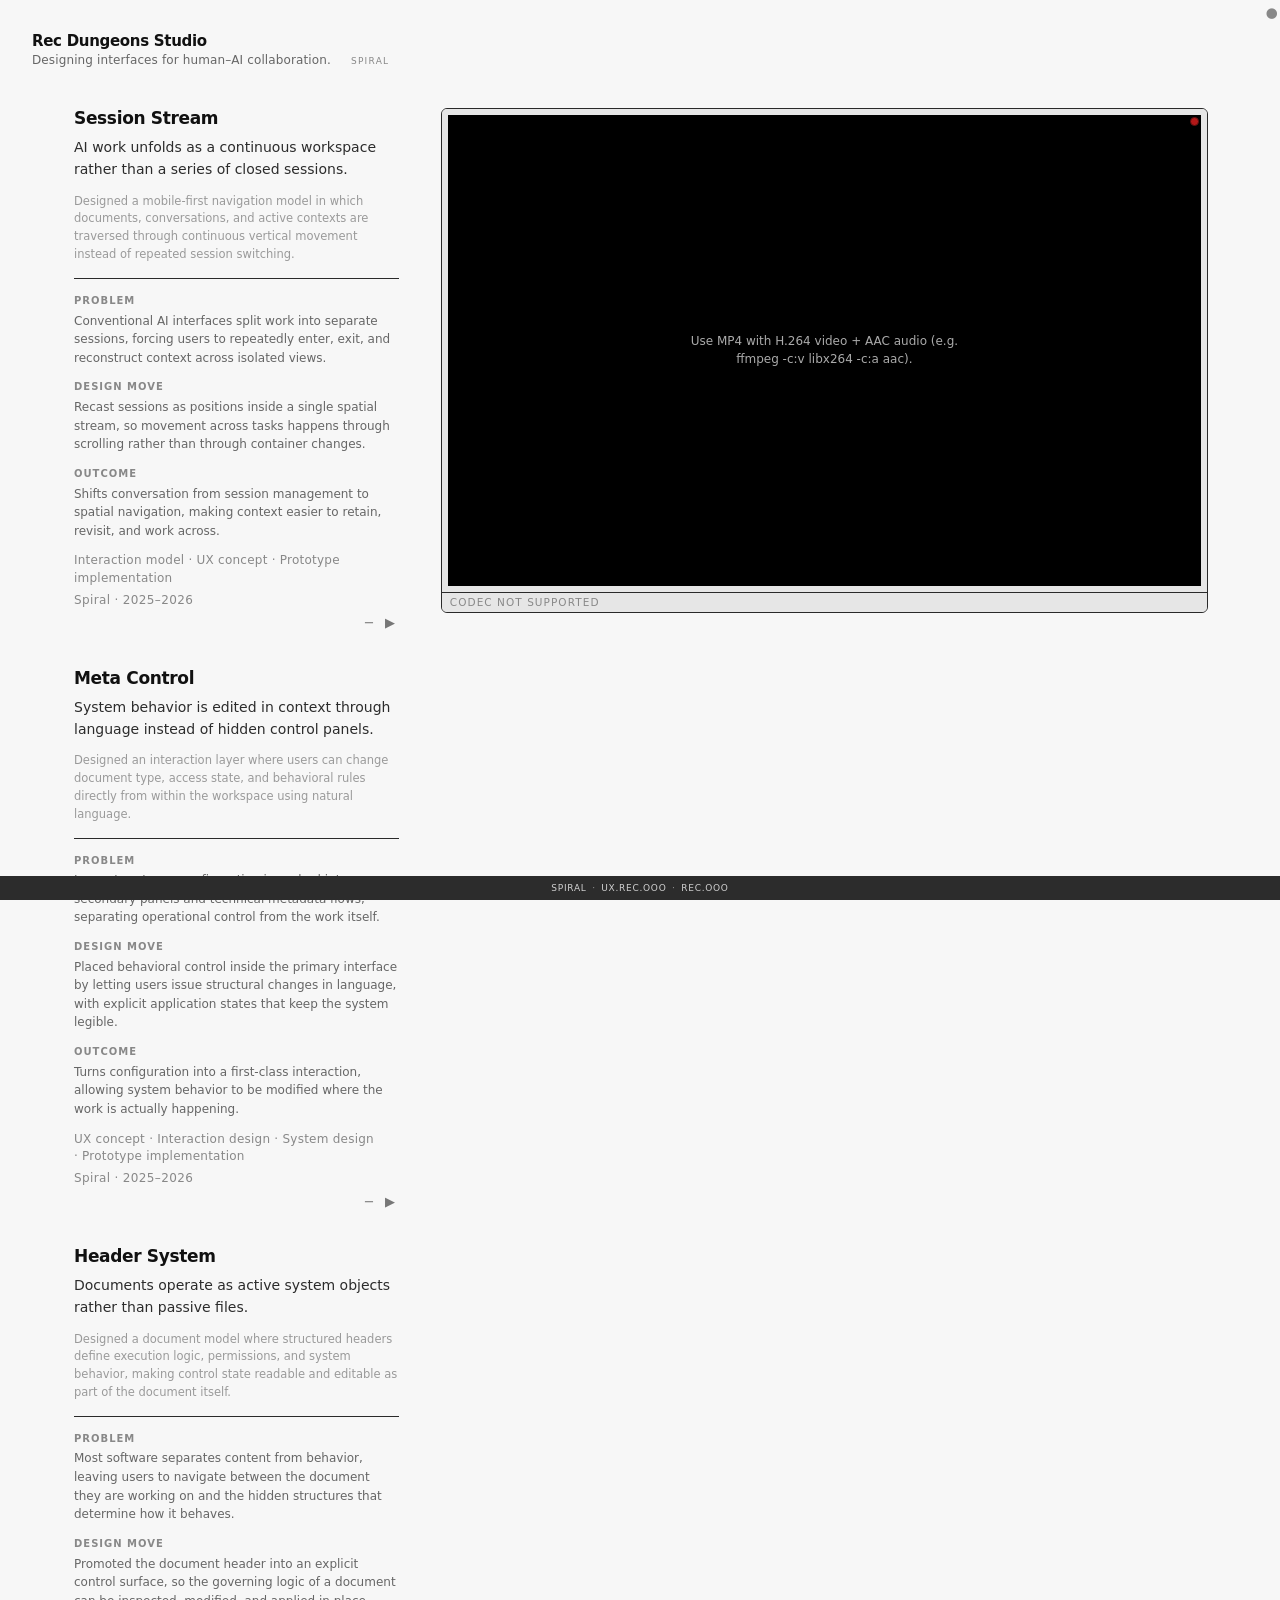
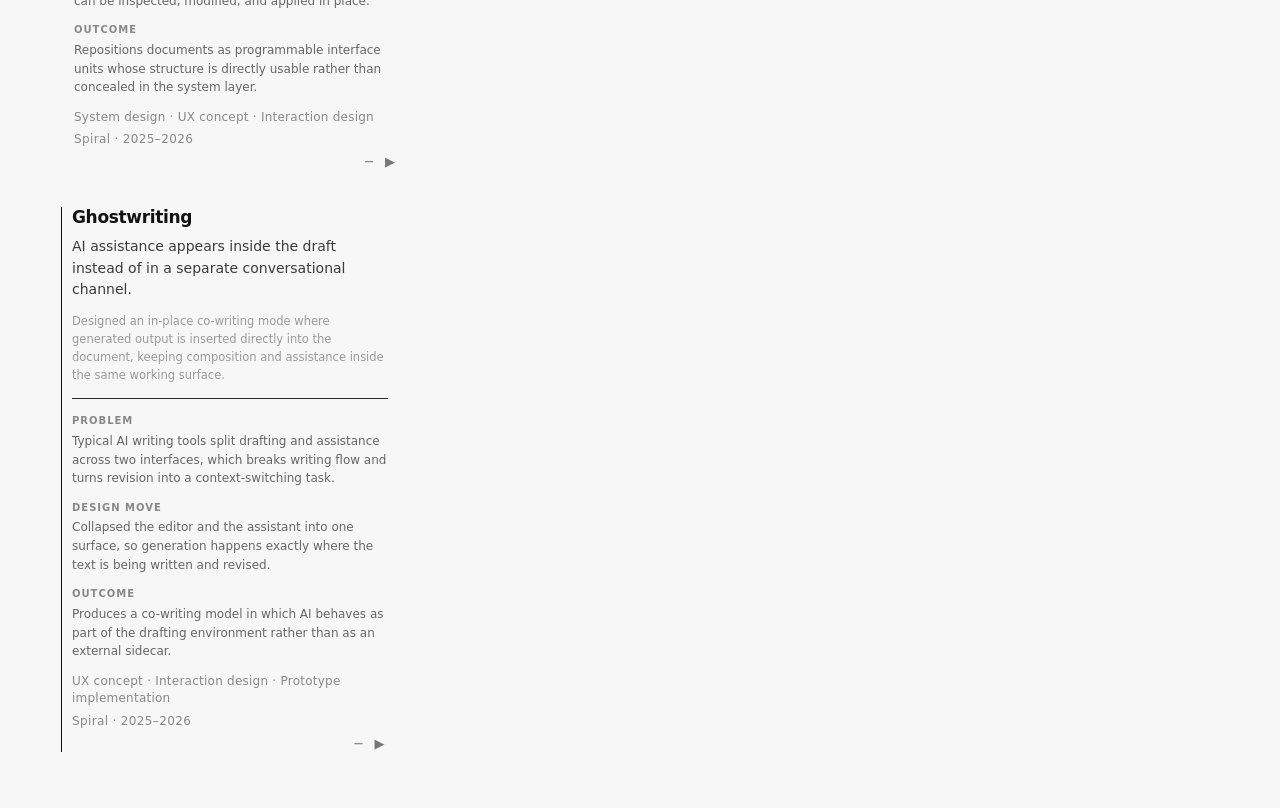
==== commit 561af54b: "Update Rec's ux" ====
--- a/index.html
+++ b/index.html
@@ -14,7 +14,7 @@
 <body>
   <header class="rec-hero" aria-label="Identity">
     <a class="rec-hero__link" href="https://rec.ooo/" aria-label="Go to rec.ooo">
-      <h1 class="rec-hero__title">Rec Dungeons</h1>
+      <h1 class="rec-hero__title">Rec Dungeons Studio</h1>
       <div class="rec-hero__row">
         <p class="rec-hero__tagline">Designing interfaces for human–AI collaboration.</p>
         <span class="rec-hero__product">Spiral</span>
